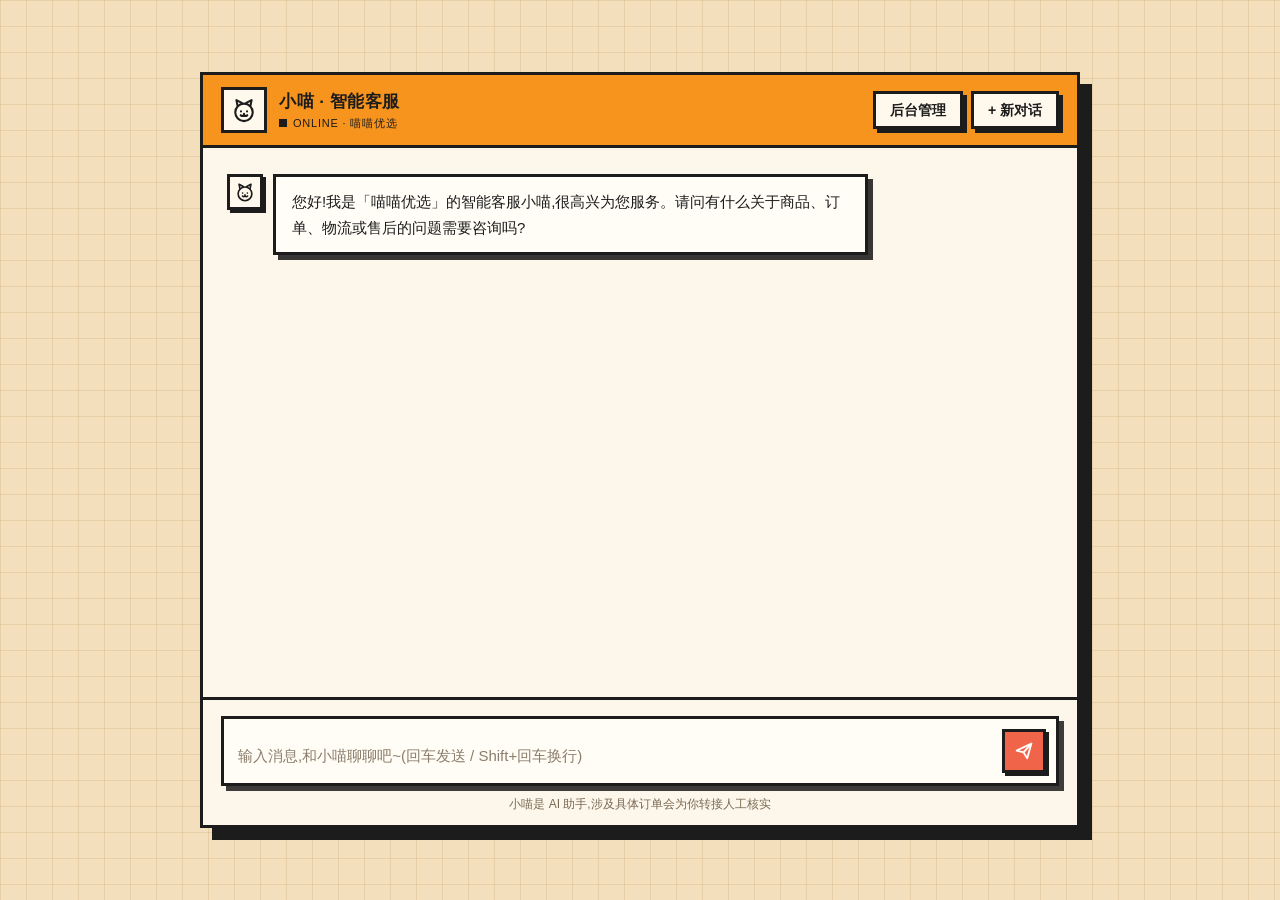
==== app/static/index.html @ b69f9417 "fix(ch04): align eval with online query rewrite and gate-based refusal, plus review cleanups" ====
<!doctype html>
<html lang="zh-CN">
<head>
<meta charset="utf-8">
<meta name="viewport" content="width=device-width, initial-scale=1">
<title>小喵 · 智能客服 | 喵喵优选</title>
<style>
  * { box-sizing: border-box; }
  html, body { height: 100%; }
  body {
    margin: 0;
    padding: 32px 16px;
    display: grid;
    place-items: center;
    background-color: #f4dfbd;
    background-image:
      linear-gradient(rgba(190, 150, 90, 0.22) 1px, transparent 1px),
      linear-gradient(90deg, rgba(190, 150, 90, 0.22) 1px, transparent 1px);
    background-size: 26px 26px;
    font-family: "Segoe UI", "PingFang SC", "Microsoft YaHei", sans-serif;
    color: #1c1c1c;
  }

  .app {
    width: min(880px, 94vw);
    height: min(820px, 84vh);
    display: flex;
    flex-direction: column;
    background: #fdf6ea;
    border: 3px solid #1c1c1c;
    box-shadow: 12px 12px 0 #1c1c1c;
  }

  .topbar {
    display: flex;
    align-items: center;
    justify-content: space-between;
    gap: 12px;
    padding: 12px 18px;
    background: #f7941d;
    border-bottom: 3px solid #1c1c1c;
  }
  .brand { display: flex; align-items: center; gap: 12px; min-width: 0; }
  .logo {
    width: 46px;
    height: 46px;
    flex: none;
    display: grid;
    place-items: center;
    background: #fff8ec;
    border: 3px solid #1c1c1c;
  }
  .logo svg { width: 28px; height: 28px; }
  .brand h1 { margin: 0; font-size: 17px; letter-spacing: 0.5px; }
  .status {
    margin-top: 3px;
    font-size: 11px;
    letter-spacing: 0.8px;
    display: flex;
    align-items: center;
    gap: 6px;
  }
  .status .dot { width: 8px; height: 8px; background: #1c1c1c; }

  .btn {
    font: 600 14px/1 "Segoe UI", "PingFang SC", "Microsoft YaHei", sans-serif;
    background: #fff8ec;
    color: #1c1c1c;
    border: 3px solid #1c1c1c;
    padding: 9px 14px;
    cursor: pointer;
    box-shadow: 4px 4px 0 #1c1c1c;
    transition: transform 0.06s, box-shadow 0.06s;
    white-space: nowrap;
  }
  .btn:active { transform: translate(3px, 3px); box-shadow: 1px 1px 0 #1c1c1c; }

  .messages {
    flex: 1;
    overflow-y: auto;
    padding: 26px 24px;
    display: flex;
    flex-direction: column;
    gap: 20px;
  }

  .row { display: flex; gap: 10px; align-items: flex-start; }
  .row.user { justify-content: flex-end; }

  .avatar {
    width: 36px;
    height: 36px;
    flex: none;
    display: grid;
    place-items: center;
    background: #fff8ec;
    border: 3px solid #1c1c1c;
    box-shadow: 3px 3px 0 #1c1c1c;
  }
  .avatar svg { width: 22px; height: 22px; }

  .bubble {
    max-width: 72%;
    padding: 12px 16px;
    border: 3px solid #1c1c1c;
    font-size: 15px;
    line-height: 1.7;
    white-space: pre-wrap;
    word-break: break-word;
    box-shadow: 5px 5px 0 rgba(28, 28, 28, 0.88);
  }
  .row.user .bubble { background: #f0654a; color: #fff; }
  .row.assistant .bubble { background: #fffdf6; }
  .row.assistant .bubble.notice { background: #ffd9cf; font-size: 14px; }

  .bubble .text { white-space: normal; }
  .bubble .text p { margin: 0 0 8px; }
  .bubble .text p:last-child { margin-bottom: 0; }
  .bubble .text :is(h1,h2,h3,h4,h5,h6) { margin: 10px 0 6px; line-height: 1.35; }
  .bubble .text h1 { font-size: 18px; } .bubble .text h2 { font-size: 17px; }
  .bubble .text h3 { font-size: 16px; } .bubble .text h4,h5,h6 { font-size: 15px; }
  .bubble .text ul, .bubble .text ol { margin: 0 0 8px; padding-left: 22px; }
  .bubble .text li { margin: 2px 0; }
  .bubble .text code {
    font-family: Consolas, "SFMono-Regular", Menlo, monospace;
    font-size: 13px;
    background: #f3ead9;
    border: 1px solid #d9c9ae;
    padding: 1px 5px;
  }
  .bubble .text pre {
    margin: 8px 0;
    padding: 10px 12px;
    background: #2b2622;
    color: #f7efe2;
    overflow-x: auto;
    border: 2px solid #1c1c1c;
  }
  .bubble .text pre code { background: transparent; border: 0; padding: 0; color: inherit; }
  .bubble .text blockquote {
    margin: 8px 0;
    padding: 4px 12px;
    border-left: 4px solid #f7941d;
    background: #fbf1df;
    color: #5d5142;
  }
  .bubble .text hr { border: 0; border-top: 2px dashed #c9b797; margin: 10px 0; }
  .bubble .text table { border-collapse: collapse; margin: 8px 0; font-size: 14px; }
  .bubble .text th, .bubble .text td { border: 2px solid #1c1c1c; padding: 4px 10px; text-align: left; }
  .bubble .text th { background: #f7941d; }
  .bubble .text a { color: #b34700; }

  .tools { display: flex; flex-wrap: wrap; gap: 6px; margin-bottom: 8px; }
  .tools:empty { display: none; }
  .badge {
    font-size: 12px;
    line-height: 1.4;
    color: #6b5d4a;
    background: #f3ead9;
    border: 1px dashed #a89277;
    border-radius: 999px;
    padding: 2px 10px;
  }

  .typing { display: inline-flex; gap: 5px; padding: 4px 0; }
  .typing i {
    width: 8px; height: 8px;
    background: #b9a684;
    border: 2px solid #1c1c1c;
    animation: bounce 1s infinite;
  }
  .typing i:nth-child(2) { animation-delay: 0.15s; }
  .typing i:nth-child(3) { animation-delay: 0.3s; }
  @keyframes bounce {
    0%, 60%, 100% { transform: translateY(0); }
    30% { transform: translateY(-5px); }
  }

  .text.streaming::after {
    content: "▌";
    margin-left: 2px;
    animation: blink 0.9s steps(1) infinite;
  }
  @keyframes blink { 50% { opacity: 0; } }

  .composer {
    border-top: 3px solid #1c1c1c;
    padding: 16px 18px 12px;
    background: #fdf6ea;
  }
  .inputRow {
    display: flex;
    align-items: flex-end;
    gap: 12px;
    border: 3px solid #1c1c1c;
    background: #fffdf6;
    padding: 10px 10px 10px 14px;
    box-shadow: 5px 5px 0 rgba(28, 28, 28, 0.85);
  }
  textarea {
    flex: 1;
    border: 0;
    outline: 0;
    background: transparent;
    resize: none;
    font: inherit;
    font-size: 15px;
    line-height: 1.5;
    max-height: 120px;
    padding: 6px 0;
    color: #1c1c1c;
  }
  textarea::placeholder { color: #8b7d6b; }
  textarea:disabled { color: #8b7d6b; }

  .send {
    width: 44px;
    height: 44px;
    flex: none;
    display: grid;
    place-items: center;
    background: #f0654a;
    border: 3px solid #1c1c1c;
    box-shadow: 3px 3px 0 #1c1c1c;
    cursor: pointer;
    transition: transform 0.06s, box-shadow 0.06s;
  }
  .send svg { width: 22px; height: 22px; }
  .send:active { transform: translate(2px, 2px); box-shadow: 1px 1px 0 #1c1c1c; }
  .send:disabled { opacity: 0.55; cursor: not-allowed; }

  .note {
    margin: 10px 0 0;
    text-align: center;
    font-size: 12px;
    color: #7a6a55;
  }

  .cite { color: #b34700; font-weight: 700; cursor: pointer; padding: 0 1px; }
  .cite:hover { background: #ffe9c2; }
  .cite-pop {
    position: fixed; z-index: 50; width: min(360px, 82vw);
    background: #fffdf6; border: 2px solid #1c1c1c;
    box-shadow: 5px 5px 0 rgba(28, 28, 28, 0.22);
    padding: 10px 12px; font-size: 13px; line-height: 1.55;
  }
  .cite-pop .path { font-weight: 700; color: #b34700; margin-bottom: 6px; }
  .cite-pop .q { font-weight: 600; margin-bottom: 4px; }
  .cite-pop .a { white-space: pre-wrap; max-height: 220px; overflow: auto; }
  .feedback {
    display: flex; align-items: center; gap: 6px;
    margin-top: 10px; font-size: 12px; color: #7a6a55;
  }
  .fb-btn {
    border: 2px solid #1c1c1c; background: #fffdf6;
    box-shadow: 2px 2px 0 #1c1c1c; padding: 2px 8px;
    font-size: 14px; line-height: 1.2; cursor: pointer;
  }
  .fb-btn:active { transform: translate(1px, 1px); box-shadow: 1px 1px 0 #1c1c1c; }
  .fb-btn.active { background: #ffe9c2; }
  .fb-btn.dim { opacity: 0.35; }
  .fb-btn:disabled { cursor: default; box-shadow: none; }
  .fb-done { display: none; color: #2f7d32; font-weight: 600; }
  .feedback.done .fb-done { display: inline; }

  @media (max-width: 560px) {
    body { padding: 0; place-items: stretch; }
    .app { width: 100%; height: 100vh; border: 0; box-shadow: none; }
    .bubble { max-width: 85%; }
  }
</style>
</head>
<body>
<main class="app">
  <header class="topbar">
    <div class="brand">
      <div class="logo" aria-hidden="true">
        <svg viewBox="0 0 24 24" fill="none" stroke="#1c1c1c" stroke-width="1.8" stroke-linecap="round" stroke-linejoin="round">
          <path d="M6.5 8.5 5.5 3.5l4.6 2.4"/>
          <path d="M17.5 8.5 18.5 3.5l-4.6 2.4"/>
          <circle cx="12" cy="14" r="7.5"/>
          <circle cx="9.4" cy="13.2" r="0.9" fill="#1c1c1c" stroke="none"/>
          <circle cx="14.6" cy="13.2" r="0.9" fill="#1c1c1c" stroke="none"/>
          <path d="M12 15.2v1.2M12 16.4c.8.8 2 .8 2.8 0M12 16.4c-.8.8-2 .8-2.8 0"/>
        </svg>
      </div>
      <div>
        <h1>小喵 · 智能客服</h1>
        <div class="status"><span class="dot"></span>ONLINE · 喵喵优选</div>
      </div>
    </div>
    <div style="display:flex;gap:8px;align-items:center">
      <a class="btn" href="/admin" style="text-decoration:none;color:inherit">后台管理</a>
      <button id="newChat" class="btn" type="button">+ 新对话</button>
    </div>
  </header>

  <section id="messages" class="messages" aria-live="polite"></section>

  <footer class="composer">
    <form id="chatForm" class="inputRow">
      <textarea id="input" rows="1" placeholder="输入消息,和小喵聊聊吧~(回车发送 / Shift+回车换行)"></textarea>
      <button id="send" class="send" type="submit" aria-label="发送">
        <svg viewBox="0 0 24 24" fill="none" stroke="#fff" stroke-width="2" stroke-linecap="round" stroke-linejoin="round">
          <path d="M4 11.5 20 4l-4.5 16-4-6.5L4 11.5z"/>
          <path d="M11.5 13.5 20 4"/>
        </svg>
      </button>
    </form>
    <p class="note">小喵是 AI 助手,涉及具体订单会为你转接人工核实</p>
  </footer>
</main>

<script>
  const CAT_SVG = '<svg viewBox="0 0 24 24" fill="none" stroke="#1c1c1c" stroke-width="1.8" stroke-linecap="round" stroke-linejoin="round">' +
    '<path d="M6.5 8.5 5.5 3.5l4.6 2.4"/><path d="M17.5 8.5 18.5 3.5l-4.6 2.4"/>' +
    '<circle cx="12" cy="14" r="7.5"/>' +
    '<circle cx="9.4" cy="13.2" r="0.9" fill="#1c1c1c" stroke="none"/>' +
    '<circle cx="14.6" cy="13.2" r="0.9" fill="#1c1c1c" stroke="none"/>' +
    '<path d="M12 15.2v1.2M12 16.4c.8.8 2 .8 2.8 0M12 16.4c-.8.8-2 .8-2.8 0"/></svg>';

  const WELCOME = '您好!我是「喵喵优选」的智能客服小喵,很高兴为您服务。请问有什么关于商品、订单、物流或售后的问题需要咨询吗?';

  const messagesEl = document.getElementById('messages');
  const formEl = document.getElementById('chatForm');
  const inputEl = document.getElementById('input');
  const sendEl = document.getElementById('send');
  const newChatEl = document.getElementById('newChat');

  const USER_KEY = 'mewhelp_user_id';
  const CONV_KEY = 'mewhelp_conversation_id';

  function makeId() {
    if (window.crypto && crypto.randomUUID) return crypto.randomUUID();
    return String(Date.now()) + '-' + Math.random().toString(16).slice(2);
  }

  const userId = (() => {
    let id = null;
    try { id = localStorage.getItem(USER_KEY); } catch (e) { /* 隐私模式 */ }
    if (!id) {
      id = makeId();
      try { localStorage.setItem(USER_KEY, id); } catch (e) { /* 隐私模式 */ }
    }
    return id;
  })();

  let conversationId = (() => {
    try {
      const v = localStorage.getItem(CONV_KEY);
      if (v && /^\d+$/.test(v)) return v;
      if (v) localStorage.removeItem(CONV_KEY);   // 垃圾值直接清掉
      return null;
    } catch (e) { return null; }
  })();

  let busy = false;

  function saveConversationId(id) {
    conversationId = id == null ? null : String(id);
    try {
      if (conversationId) localStorage.setItem(CONV_KEY, conversationId);
      else localStorage.removeItem(CONV_KEY);
    } catch (e) { /* 隐私模式 */ }
  }

  function scrollToBottom() {
    messagesEl.scrollTop = messagesEl.scrollHeight;
  }

  function addUser(text) {
    const row = document.createElement('div');
    row.className = 'row user';
    const bubble = document.createElement('div');
    bubble.className = 'bubble';
    bubble.textContent = text;
    row.append(bubble);
    messagesEl.append(row);
    scrollToBottom();
    return row;
  }

  function createAssistantRow() {
    const row = document.createElement('div');
    row.className = 'row assistant';
    const avatar = document.createElement('div');
    avatar.className = 'avatar';
    avatar.innerHTML = CAT_SVG;
    const bubble = document.createElement('div');
    bubble.className = 'bubble';
    const toolsEl = document.createElement('div');
    toolsEl.className = 'tools';
    const textEl = document.createElement('div');
    textEl.className = 'text';
    bubble.append(toolsEl, textEl);
    textEl.addEventListener('click', e => {
      const el = e.target.closest('.cite');
      if (!el) return;
      const items = bubble._citations || [];
      const item = items.find(c => String(c.n) === el.dataset.n);
      if (item) showCitePop(el, item);
    });
    row.append(avatar, bubble);
    messagesEl.append(row);
    scrollToBottom();
    return { bubble, toolsEl, textEl };
  }

  function addAssistant(text = '') {
    const { bubble, textEl } = createAssistantRow();
    textEl.textContent = text;
    return bubble;
  }

  function addNotice(text) {
    const bubble = addAssistant(text);
    bubble.classList.add('notice');
  }

  function setBusy(value) {
    busy = value;
    inputEl.disabled = value;
    sendEl.disabled = value;
  }

  function parseFrame(frame) {
    let event = 'message';
    const dataLines = [];
    for (const line of frame.split('\n')) {
      if (line.startsWith('event:')) event = line.slice(6).trim();
      else if (line.startsWith('data:')) dataLines.push(line.slice(5).replace(/^ /, ''));
    }
    const data = dataLines.join('\n');
    if (data === '[DONE]') return { done: true };
    let payload = null;
    if (data) {
      try { payload = JSON.parse(data); } catch (e) { payload = null; }
    }
    return { event, payload };
  }

  // ---- 极简 markdown:先整体 HTML 转义再渲染,防注入 ----
  function escapeHtml(s) {
    return s.replace(/&/g, '&amp;').replace(/</g, '&lt;').replace(/>/g, '&gt;').replace(/"/g, '&quot;');
  }

  function inline(s) {
    s = s.replace(/`([^`]+)`/g, '<code>$1</code>');
    s = s.replace(/\*\*([^*]+)\*\*/g, '<strong>$1</strong>');
    s = s.replace(/(^|[^*])\*([^*\n]+)\*/g, '$1<em>$2</em>');
    const links = [];
    s = s.replace(/\[([^\]]+)\]\((https?:\/\/[^)\s]+)\)/g, (m, text, url) => {
      links.push('<a href="' + url + '" target="_blank" rel="noopener noreferrer">' + text + '</a>');
      return '\u0001' + (links.length - 1) + '\u0001';
    });
    s = s.replace(/(^|[\s(])(https?:\/\/[^\s<)]+)/g, (m, pre, url) => {
      links.push('<a href="' + url + '" target="_blank" rel="noopener noreferrer">' + url + '</a>');
      return pre + '\u0001' + (links.length - 1) + '\u0001';
    });
    return s.replace(/\u0001(\d+)\u0001/g, (m, i) => links[+i]);
  }

  function renderMarkdown(src) {
    const codes = [];
    src = src.replace(/```[^\n]*\n([\s\S]*?)```/g, (m, code) => {
      codes.push(code.replace(/\n$/, ''));
      return '\u0000' + (codes.length - 1) + '\u0000';
    });
    const lines = escapeHtml(src).split('\n');
    const html = [];
    let para = [];
    let list = null;
    const flushPara = () => {
      if (para.length) { html.push('<p>' + inline(para.join('<br>')) + '</p>'); para = []; }
    };
    const flushList = () => {
      if (list) { html.push('</' + list + '>'); list = null; }
    };
    const closeBlocks = () => { flushPara(); flushList(); };
    let i = 0;
    while (i < lines.length) {
      const t = lines[i].trim();
      if (!t) { closeBlocks(); i++; continue; }
      const codeRef = t.match(/^\u0000(\d+)\u0000$/);
      if (codeRef) {
        closeBlocks();
        html.push('<pre><code>' + escapeHtml(codes[+codeRef[1]]) + '</code></pre>');
        i++; continue;
      }
      let m;
      if ((m = t.match(/^(#{1,6})\s+(.*)$/))) {
        closeBlocks();
        const level = m[1].length;
        html.push('<h' + level + '>' + inline(m[2]) + '</h' + level + '>');
        i++; continue;
      }
      if (/^(-{3,}|\*{3,}|_{3,})$/.test(t.replace(/\s+/g, ''))) {
        closeBlocks(); html.push('<hr>'); i++; continue;
      }
      if ((m = t.match(/^&gt;\s?(.*)$/))) {
        closeBlocks(); html.push('<blockquote>' + inline(m[1]) + '</blockquote>'); i++; continue;
      }
      if (t.startsWith('|') && i + 1 < lines.length && /^\|?[\s:|-]+\|?$/.test(lines[i + 1].trim())) {
        closeBlocks();
        const header = t;
        i += 2;
        const rows = [];
        while (i < lines.length && lines[i].trim().startsWith('|')) { rows.push(lines[i].trim()); i++; }
        const cells = (r) => r.replace(/^\||\|$/g, '').split('|').map((c) => c.trim());
        html.push('<table><thead><tr>' +
          cells(header).map((c) => '<th>' + inline(c) + '</th>').join('') +
          '</tr></thead><tbody>' +
          rows.map((r) => '<tr>' + cells(r).map((c) => '<td>' + inline(c) + '</td>').join('') + '</tr>').join('') +
          '</tbody></table>');
        continue;
      }
      if ((m = t.match(/^[-*]\s+(.*)$/))) {
        flushPara();
        if (list !== 'ul') { flushList(); html.push('<ul>'); list = 'ul'; }
        html.push('<li>' + inline(m[1]) + '</li>');
        i++; continue;
      }
      if ((m = t.match(/^\d+\.\s+(.*)$/))) {
        flushPara();
        if (list !== 'ol') { flushList(); html.push('<ol>'); list = 'ol'; }
        html.push('<li>' + inline(m[1]) + '</li>');
        i++; continue;
      }
      para.push(t);
      i++;
    }
    closeBlocks();
    return html.join('');
  }

  // ---- 引用角标与来源浮层 ----
  function renderWithCitations(src, items) {
    const html = renderMarkdown(src);
    if (!items || !items.length) return html;
    const byN = new Map(items.map(c => [String(c.n), c]));
    return html.replace(/[\[【](\d{1,2})[\]】]/g, (m, n) =>
      byN.has(n) ? '<sup class="cite" data-n="' + n + '">[' + n + ']</sup>' : m);
  }

  let citePop = null;
  function hideCitePop() {
    if (citePop) { citePop.remove(); citePop = null; }
  }

  function showCitePop(anchor, item) {
    hideCitePop();
    const pop = document.createElement('div');
    pop.className = 'cite-pop';
    const path = document.createElement('div');
    path.className = 'path';
    path.textContent = item.section_path || '来源';
    const q = document.createElement('div');
    q.className = 'q';
    q.textContent = '问法:' + (item.question || '');
    const a = document.createElement('div');
    a.className = 'a';
    a.textContent = item.answer || '';
    pop.append(path, q, a);
    document.body.append(pop);
    const rect = anchor.getBoundingClientRect();
    const width = pop.offsetWidth;
    let left = Math.min(rect.left, window.innerWidth - width - 12);
    left = Math.max(12, left);
    let top = rect.bottom + 8;
    if (top + pop.offsetHeight > window.innerHeight - 12) {
      top = Math.max(12, rect.top - pop.offsetHeight - 8);
    }
    pop.style.left = left + 'px';
    pop.style.top = top + 'px';
    citePop = pop;
  }

  document.addEventListener('click', e => {
    if (!citePop) return;
    if (citePop.contains(e.target) || e.target.closest('.cite')) return;
    hideCitePop();
  });
  document.addEventListener('keydown', e => { if (e.key === 'Escape') hideCitePop(); });

  // ---- 每段回答的满意度反馈(纯前端,一次性锁定) ----
  function addFeedback(bubble) {
    if (bubble.querySelector('.feedback')) return;
    const bar = document.createElement('div');
    bar.className = 'feedback';
    const tip = document.createElement('span');
    tip.textContent = '这段回答对你有帮助吗?';
    const up = document.createElement('button');
    up.type = 'button';
    up.className = 'fb-btn';
    up.textContent = '👍';
    up.title = '有帮助';
    const down = document.createElement('button');
    down.type = 'button';
    down.className = 'fb-btn';
    down.textContent = '👎';
    down.title = '没帮助';
    const done = document.createElement('span');
    done.className = 'fb-done';
    done.textContent = '已反馈,谢谢!';
    const choose = (picked, other) => {
      picked.classList.add('active');
      other.classList.add('dim');
      up.disabled = down.disabled = true;
      bar.classList.add('done');
    };
    up.addEventListener('click', () => choose(up, down));
    down.addEventListener('click', () => choose(down, up));
    bar.append(tip, up, down, done);
    bubble.append(bar);
  }

  async function sendMessage(text) {
    text = text.trim();
    if (!text || busy) return;
    setBusy(true);
    let retried = false;
    try {
      for (;;) {
        const userRow = addUser(text);
        const { bubble, toolsEl, textEl } = createAssistantRow();
        textEl.classList.add('streaming');
        // 等首字期间保持三个流动的点(工具执行时也不清空,免得看着像卡住)
        textEl.innerHTML = '<span class="typing"><i></i><i></i><i></i></span>';
        let rawText = '';
        let started = false;
        let upstreamError = null;
        let citations = [];

        try {
          const res = await fetch('/api/chat', {
            method: 'POST',
            headers: { 'Content-Type': 'application/json' },
            body: JSON.stringify({ user_id: userId, message: text, conversation_id: conversationId }),
          });
          if (!res.ok || !res.body) throw new Error('HTTP ' + res.status);

          const reader = res.body.getReader();
          const decoder = new TextDecoder();
          let buffer = '';
          while (true) {
            const { value, done } = await reader.read();
            if (done) break;
            buffer += decoder.decode(value, { stream: true });
            let idx;
            while ((idx = buffer.indexOf('\n\n')) !== -1) {
              const frame = buffer.slice(0, idx);
              buffer = buffer.slice(idx + 2);
              const parsed = parseFrame(frame);
              if (parsed.done) continue;
              if (parsed.event === 'error') {
                upstreamError = (parsed.payload && parsed.payload.message) || '上游模型暂时不可用';
                continue;
              }
              const payload = parsed.payload;
              if (!payload) continue;
              if (payload.event === 'tool' && payload.name) {
                const badge = document.createElement('span');
                badge.className = 'badge';
                badge.textContent = '🔧 调用了 ' + payload.name;
                toolsEl.append(badge);
                continue;
              }
              if (payload.event === 'done' && payload.conversation_id != null) {
                saveConversationId(payload.conversation_id);
                continue;
              }
              if (payload.event === 'citations') {
                citations = Array.isArray(payload.items) ? payload.items : [];
                bubble._citations = citations;
                if (rawText) textEl.innerHTML = renderWithCitations(rawText, citations);
                continue;
              }
              if (typeof payload.delta === 'string') {
                if (!started) { started = true; textEl.innerHTML = ''; }
                rawText += payload.delta;
                textEl.innerHTML = renderWithCitations(rawText, citations);
                scrollToBottom();
              }
            }
          }
          if (upstreamError) throw new Error(upstreamError);
          if (!rawText) textEl.textContent = '(小喵这次没有回复内容,请再试一次)';
          else addFeedback(bubble);
          textEl.classList.remove('streaming');
          return;
        } catch (err) {
          textEl.classList.remove('streaming');
          const msg = err && err.message ? err.message : '未知错误';
          if (bubble.parentElement) bubble.parentElement.remove();
          // 只对「会话不存在」自愈;422 可能是别的校验失败(如空消息),重试无益
          const staleConversation = conversationId && msg === '会话不存在';
          if (!retried && staleConversation) {
            retried = true;
            saveConversationId(null);
            if (userRow.parentElement) userRow.remove();
            continue;
          }
          addNotice('小喵暂时联系不上:' + msg + '。请稍后重试。');
          return;
        }
      }
    } finally {
      setBusy(false);
      inputEl.focus();
    }
  }

  function autoGrow() {
    inputEl.style.height = 'auto';
    inputEl.style.height = Math.min(inputEl.scrollHeight, 120) + 'px';
  }

  formEl.addEventListener('submit', (e) => {
    e.preventDefault();
    const text = inputEl.value;
    inputEl.value = '';
    autoGrow();
    sendMessage(text);
  });

  inputEl.addEventListener('keydown', (e) => {
    if (e.key === 'Enter' && !e.shiftKey && !e.isComposing) {
      e.preventDefault();
      formEl.requestSubmit();
    }
  });

  inputEl.addEventListener('input', autoGrow);

  newChatEl.addEventListener('click', () => {
    if (busy) return;
    saveConversationId(null);
    messagesEl.innerHTML = '';
    addAssistant(WELCOME);
    inputEl.focus();
  });

  addAssistant(WELCOME);
  inputEl.focus();
</script>
</body>
</html>
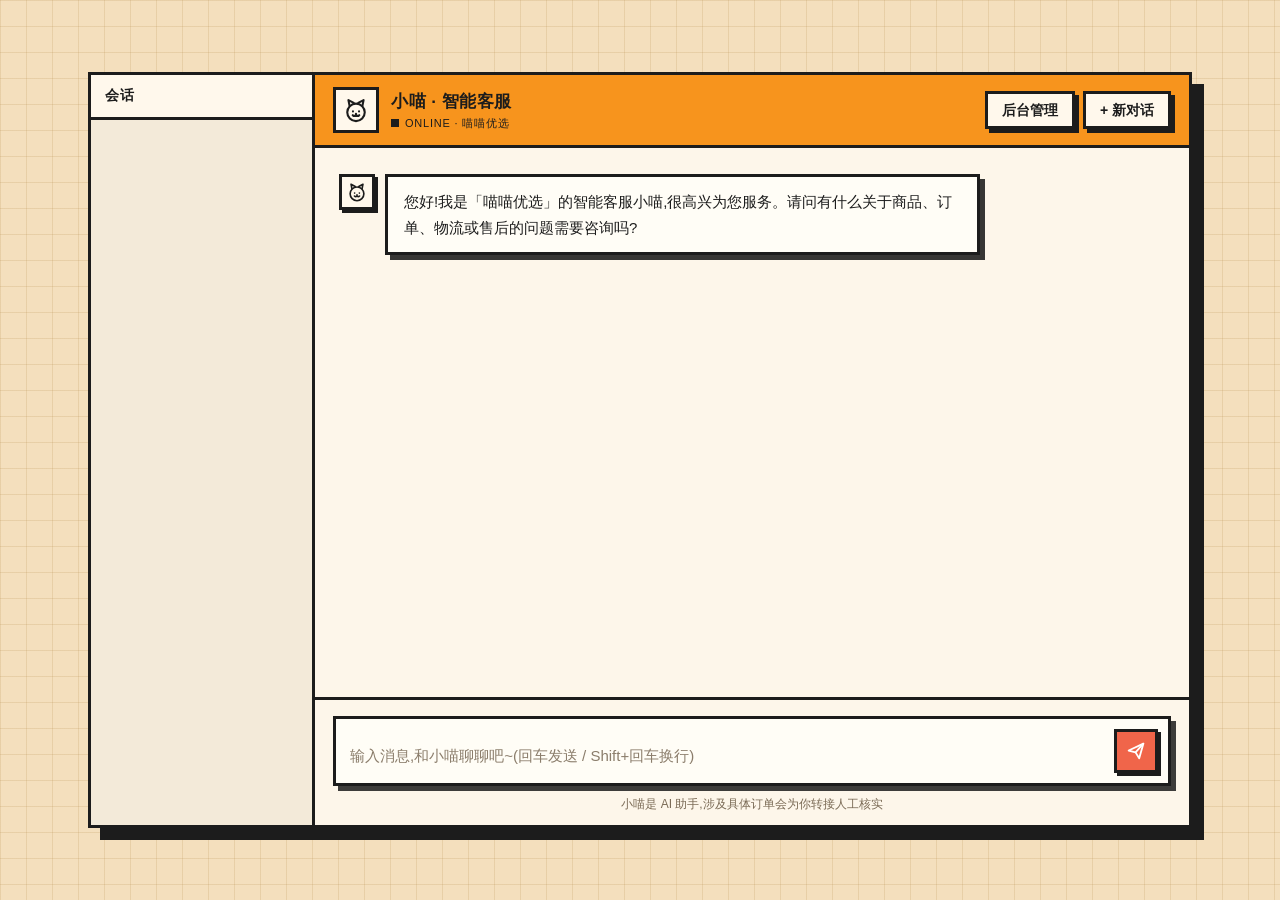
==== commit c59aeba8: "feat(ch07): three-layer context with async segmented summaries Add token-budgeted layer1/layer2 wind" ====
--- a/app/static/index.html
+++ b/app/static/index.html
@@ -22,13 +22,71 @@
   }
 
   .app {
-    width: min(880px, 94vw);
+    width: min(1104px, 96vw);
     height: min(820px, 84vh);
     display: flex;
-    flex-direction: column;
+    flex-direction: row;
     background: #fdf6ea;
     border: 3px solid #1c1c1c;
     box-shadow: 12px 12px 0 #1c1c1c;
+  }
+
+  .chat { flex: 1; min-width: 0; display: flex; flex-direction: column; }
+
+  .sidebar {
+    width: 224px;
+    flex: none;
+    display: flex;
+    flex-direction: column;
+    min-height: 0;
+    border-right: 3px solid #1c1c1c;
+    background: #f3ead9;
+  }
+  .sidebar-head {
+    padding: 12px 14px;
+    font-weight: 700;
+    font-size: 14px;
+    letter-spacing: 1px;
+    border-bottom: 3px solid #1c1c1c;
+    background: #fff8ec;
+  }
+  .conv-list { flex: 1; overflow-y: auto; }
+  .conv-item {
+    display: block;
+    width: 100%;
+    text-align: left;
+    border: 0;
+    border-bottom: 2px solid rgba(28, 28, 28, 0.18);
+    background: transparent;
+    padding: 10px 12px;
+    cursor: pointer;
+    font: inherit;
+    color: inherit;
+  }
+  .conv-item:hover { background: #ffe9c2; }
+  .conv-item.active { background: #ffd9a8; }
+  .conv-preview {
+    font-size: 13px;
+    font-weight: 600;
+    white-space: nowrap;
+    overflow: hidden;
+    text-overflow: ellipsis;
+  }
+  .conv-meta {
+    margin-top: 4px;
+    font-size: 11px;
+    color: #6b5d4a;
+    display: flex;
+    align-items: center;
+    gap: 6px;
+  }
+  .conv-badge {
+    background: #f7941d;
+    color: #1c1c1c;
+    border: 1px solid #1c1c1c;
+    padding: 0 5px;
+    font-size: 10px;
+    line-height: 1.5;
   }
 
   .topbar {
@@ -263,6 +321,73 @@
   .fb-done { display: none; color: #2f7d32; font-weight: 600; }
   .feedback.done .fb-done { display: inline; }
 
+  .action-bar { display: flex; flex-wrap: wrap; gap: 8px; margin-top: 10px; }
+  .action-btn {
+    font: 600 13px/1 "Segoe UI", "PingFang SC", "Microsoft YaHei", sans-serif;
+    background: #fff8ec;
+    border: 2px solid #1c1c1c;
+    box-shadow: 3px 3px 0 #1c1c1c;
+    padding: 8px 14px;
+    cursor: pointer;
+    transition: transform 0.06s, box-shadow 0.06s;
+  }
+  .action-btn:active { transform: translate(2px, 2px); box-shadow: 1px 1px 0 #1c1c1c; }
+  .action-btn:disabled { opacity: 0.45; cursor: default; box-shadow: none; transform: none; }
+
+  .order-cards { display: grid; gap: 8px; margin-top: 10px; }
+  .order-card {
+    text-align: left;
+    background: #fff8ec;
+    border: 2px solid #1c1c1c;
+    box-shadow: 3px 3px 0 #1c1c1c;
+    padding: 10px 12px;
+    cursor: pointer;
+    font: inherit;
+    color: inherit;
+    transition: transform 0.06s, box-shadow 0.06s, background 0.06s;
+  }
+  .order-card:hover { background: #ffe9c2; }
+  .order-card:active { transform: translate(2px, 2px); box-shadow: 1px 1px 0 #1c1c1c; }
+  .order-card:disabled { opacity: 0.45; cursor: default; box-shadow: none; transform: none; }
+  .order-card .order-head { display: flex; justify-content: space-between; font-weight: 700; }
+  .order-card .oid { color: #b34700; }
+  .order-card .product { margin-top: 4px; font-size: 14px; }
+  .order-card .status-line { margin-top: 2px; font-size: 12px; color: #6b5d4a; }
+
+  .modal-mask {
+    position: fixed; inset: 0; z-index: 60;
+    background: rgba(28, 28, 28, 0.45);
+    display: grid; place-items: center;
+  }
+  .ticket-form {
+    width: min(460px, 90vw);
+    background: #fdf6ea;
+    border: 3px solid #1c1c1c;
+    box-shadow: 8px 8px 0 #1c1c1c;
+    padding: 18px 20px 16px;
+    font-size: 14px;
+  }
+  .ticket-form h2 { margin: 0 0 14px; font-size: 17px; }
+  .ticket-form label { display: block; margin: 0 0 6px; font-weight: 600; }
+  .ticket-form select, .ticket-form textarea, .ticket-form input {
+    width: 100%;
+    border: 2px solid #1c1c1c;
+    background: #fffdf6;
+    font: inherit;
+    padding: 8px 10px;
+    margin-bottom: 14px;
+  }
+  .ticket-form input[readonly] { background: #f3ead9; color: #6b5d4a; }
+  .ticket-form textarea { min-height: 96px; resize: vertical; }
+  .ticket-form .err { color: #b3261e; font-size: 12px; min-height: 18px; margin: -6px 0 8px; }
+  .ticket-form .row-btns { display: flex; justify-content: flex-end; gap: 10px; }
+  .ticket-form .btn { box-shadow: 3px 3px 0 #1c1c1c; padding: 8px 14px; }
+
+  @media (max-width: 780px) {
+    .sidebar { display: none; }
+    .app { flex-direction: column; }
+  }
+
   @media (max-width: 560px) {
     body { padding: 0; place-items: stretch; }
     .app { width: 100%; height: 100vh; border: 0; box-shadow: none; }
@@ -272,6 +397,11 @@
 </head>
 <body>
 <main class="app">
+  <aside id="sidebar" class="sidebar">
+    <div class="sidebar-head">会话</div>
+    <div id="convList" class="conv-list"></div>
+  </aside>
+  <div class="chat">
   <header class="topbar">
     <div class="brand">
       <div class="logo" aria-hidden="true">
@@ -309,6 +439,7 @@
     </form>
     <p class="note">小喵是 AI 助手,涉及具体订单会为你转接人工核实</p>
   </footer>
+  </div>
 </main>
 
 <script>
@@ -326,6 +457,7 @@
   const inputEl = document.getElementById('input');
   const sendEl = document.getElementById('send');
   const newChatEl = document.getElementById('newChat');
+  const convListEl = document.getElementById('convList');
 
   const USER_KEY = 'mewhelp_user_id';
   const CONV_KEY = 'mewhelp_conversation_id';
@@ -355,6 +487,7 @@
   })();
 
   let busy = false;
+  let convItems = [];
 
   function saveConversationId(id) {
     conversationId = id == null ? null : String(id);
@@ -362,6 +495,83 @@
       if (conversationId) localStorage.setItem(CONV_KEY, conversationId);
       else localStorage.removeItem(CONV_KEY);
     } catch (e) { /* 隐私模式 */ }
+  }
+
+  function convDate(iso) {
+    if (!iso) return '';
+    return String(iso).slice(0, 10);
+  }
+
+  function renderConversations() {
+    convListEl.innerHTML = '';
+    for (const item of convItems) {
+      const btn = document.createElement('button');
+      btn.type = 'button';
+      btn.className = 'conv-item' + (String(item.id) === String(conversationId) ? ' active' : '');
+      const preview = document.createElement('div');
+      preview.className = 'conv-preview';
+      preview.textContent = item.preview || '(空会话)';
+      const meta = document.createElement('div');
+      meta.className = 'conv-meta';
+      const time = document.createElement('span');
+      time.textContent = convDate(item.created_at);
+      meta.append(time);
+      if (item.has_summary) {
+        const badge = document.createElement('span');
+        badge.className = 'conv-badge';
+        badge.textContent = '已摘要';
+        meta.append(badge);
+      }
+      btn.append(preview, meta);
+      btn.addEventListener('click', () => switchConversation(item.id));
+      convListEl.append(btn);
+    }
+  }
+
+  async function loadConversations() {
+    try {
+      const res = await fetch('/api/conversations?user_id=' + encodeURIComponent(userId));
+      if (!res.ok) return;
+      const data = await res.json();
+      convItems = Array.isArray(data.items) ? data.items : [];
+      renderConversations();
+    } catch (e) {
+      console.warn('会话侧栏加载失败', e);   // 静默降级,不影响聊天
+    }
+  }
+
+  function renderHistoryMessage(m) {
+    if (m.role === 'user') {
+      addUser(m.content || '');
+      return;
+    }
+    const bubble = addAssistant('');
+    const textEl = bubble.querySelector('.text');
+    if (textEl) textEl.innerHTML = renderMarkdown(m.content || '');
+  }
+
+  async function switchConversation(id) {
+    if (busy) return false;
+    setBusy(true);
+    try {
+      const res = await fetch('/api/conversations/' + encodeURIComponent(id) + '/messages');
+      if (!res.ok) throw new Error('HTTP ' + res.status);
+      const data = await res.json();
+      saveConversationId(id);
+      messagesEl.innerHTML = '';
+      const items = Array.isArray(data.items) ? data.items : [];
+      for (const m of items) renderHistoryMessage(m);
+      if (!items.length) addAssistant(WELCOME);
+      renderConversations();
+      scrollToBottom();
+      return true;
+    } catch (e) {
+      console.warn('会话历史加载失败', e);   // 静默降级,保留当前聊天
+      return false;
+    } finally {
+      setBusy(false);
+      inputEl.focus();
+    }
   }
 
   function scrollToBottom() {
@@ -614,6 +824,391 @@
     bubble.append(bar);
   }
 
+  function openTicketModal(triggerBtn) {
+    const mask = document.createElement('div');
+    mask.className = 'modal-mask';
+    const form = document.createElement('form');
+    form.className = 'ticket-form';
+    form.noValidate = true;   // 统一走下面的中文校验提示,不用浏览器原生气泡
+
+    const title = document.createElement('h2');
+    title.textContent = '创建工单';
+
+    const typeLabel = document.createElement('label');
+    typeLabel.textContent = '反馈类别';
+    typeLabel.htmlFor = 'ticketType';
+    const select = document.createElement('select');
+    select.id = 'ticketType';
+    select.required = true;
+    const placeholder = document.createElement('option');
+    placeholder.value = '';
+    placeholder.textContent = '请选择类别';
+    placeholder.disabled = true;
+    placeholder.selected = true;
+    select.append(placeholder);
+    for (const t of ['售后', '投诉', '咨询']) {
+      const opt = document.createElement('option');
+      opt.value = t;
+      opt.textContent = t;
+      select.append(opt);
+    }
+
+    const descLabel = document.createElement('label');
+    descLabel.textContent = '反馈描述';
+    descLabel.htmlFor = 'ticketDesc';
+    const desc = document.createElement('textarea');
+    desc.id = 'ticketDesc';
+    desc.required = true;
+    desc.placeholder = '请描述您遇到的问题';
+
+    const err = document.createElement('div');
+    err.className = 'err';
+
+    const btns = document.createElement('div');
+    btns.className = 'row-btns';
+    const cancel = document.createElement('button');
+    cancel.type = 'button';
+    cancel.className = 'btn';
+    cancel.textContent = '取消';
+    const submit = document.createElement('button');
+    submit.type = 'submit';
+    submit.className = 'btn';
+    submit.textContent = '提交工单';
+    btns.append(cancel, submit);
+
+    form.append(title, typeLabel, select, descLabel, desc, err, btns);
+    mask.append(form);
+    document.body.append(mask);
+    select.focus();
+
+    const close = () => {
+      mask.remove();
+      document.removeEventListener('keydown', onKey);
+    };
+    const onKey = (e) => { if (e.key === 'Escape') close(); };
+    document.addEventListener('keydown', onKey);
+    cancel.addEventListener('click', close);
+    mask.addEventListener('click', (e) => { if (e.target === mask) close(); });
+
+    form.addEventListener('submit', async (e) => {
+      e.preventDefault();
+      err.textContent = '';
+      if (!select.value || !desc.value.trim()) {
+        err.textContent = '请选择反馈类别并填写反馈描述';
+        return;
+      }
+      submit.disabled = true;
+      try {
+        const resp = await fetch('/api/actions/create-ticket', {
+          method: 'POST',
+          headers: { 'Content-Type': 'application/json' },
+          body: JSON.stringify({
+            conversation_id: conversationId ? Number(conversationId) : null,
+            ticket_type: select.value,
+            description: desc.value.trim(),
+          }),
+        });
+        const data = await resp.json().catch(() => ({}));
+        if (!resp.ok) throw new Error(data.detail || ('HTTP ' + resp.status));
+        close();
+        addAssistant('工单已创建:' + (data.ticket_no || ''));
+        triggerBtn.disabled = true;
+      } catch (ex) {
+        err.textContent = '工单创建失败,请稍后重试';
+        submit.disabled = false;
+      }
+    });
+  }
+
+  function renderActions(bubble, items) {
+    if (!items || !items.length) return;
+    const bar = document.createElement('div');
+    bar.className = 'action-bar';
+    for (const a of items) {
+      if (a.type === 'transfer_human') {
+        const btn = document.createElement('button');
+        btn.type = 'button';
+        btn.className = 'action-btn';
+        btn.textContent = '转人工';
+        btn.addEventListener('click', () => {
+          btn.disabled = true;
+          // 本章纯前端模拟,不接真人系统
+          addAssistant('已转接人工客服');
+          addAssistant('您好,我是客服小猫,请问有什么可以帮您的');
+        });
+        bar.append(btn);
+      } else if (a.type === 'create_ticket') {
+        const btn = document.createElement('button');
+        btn.type = 'button';
+        btn.className = 'action-btn';
+        btn.textContent = '建工单';
+        btn.addEventListener('click', () => openTicketModal(btn));
+        bar.append(btn);
+      } else if (a.type === 'refund_form') {
+        const btn = document.createElement('button');
+        btn.type = 'button';
+        btn.className = 'action-btn';
+        btn.textContent = '提交退款工单';
+        btn.addEventListener('click', () => openRefundModal(btn, a.draft || {}));
+        bar.append(btn);
+      }
+    }
+    if (bar.children.length) {
+      bubble.append(bar);
+      scrollToBottom();
+    }
+  }
+
+  function showTyping(el) {
+    el.classList.add('streaming');
+    el.innerHTML = '<span class="typing"><i></i><i></i><i></i></span>';
+  }
+
+  // 订单选择器:可点选卡片;点选后禁用整组并续跑暂停的子流程
+  function renderOrders(bubble, data) {
+    const wrap = document.createElement('div');
+    wrap.className = 'order-cards';
+    for (const o of data.orders || []) {
+      const card = document.createElement('button');
+      card.type = 'button';
+      card.className = 'order-card';
+      const head = document.createElement('div');
+      head.className = 'order-head';
+      const oid = document.createElement('span');
+      oid.className = 'oid';
+      oid.textContent = '订单 ' + o.order_id;
+      const amount = document.createElement('span');
+      amount.className = 'amount';
+      amount.textContent = '¥' + (o.amount != null ? o.amount : '-');
+      head.append(oid, amount);
+      const product = document.createElement('div');
+      product.className = 'product';
+      product.textContent = o.product || '';
+      const status = document.createElement('div');
+      status.className = 'status-line';
+      status.textContent = o.status || '';
+      card.append(head, product, status);
+      card.addEventListener('click', async () => {
+        for (const c of wrap.querySelectorAll('.order-card')) c.disabled = true;
+        const ok = await resumeWithOrder(o.order_id);
+        // 续跑失败时恢复可点,用户能重试;否则卡片会永久禁用、错误提示又指不出重试入口
+        if (!ok) for (const c of wrap.querySelectorAll('.order-card')) c.disabled = false;
+      });
+      wrap.append(card);
+    }
+    bubble.append(wrap);
+    scrollToBottom();
+  }
+
+  // 退款表单:订单号只读 + 原因固定类目下拉
+  function openRefundModal(triggerBtn, draft) {
+    const mask = document.createElement('div');
+    mask.className = 'modal-mask';
+    const form = document.createElement('form');
+    form.className = 'ticket-form';
+    form.noValidate = true;
+
+    const title = document.createElement('h2');
+    title.textContent = '提交退款工单';
+
+    const orderLabel = document.createElement('label');
+    orderLabel.textContent = '订单号';
+    orderLabel.htmlFor = 'refundOrder';
+    const order = document.createElement('input');
+    order.id = 'refundOrder';
+    order.type = 'text';
+    order.readOnly = true;
+    order.value = (draft && draft.order_id) || '';
+
+    const reasonLabel = document.createElement('label');
+    reasonLabel.textContent = '退款原因';
+    reasonLabel.htmlFor = 'refundReason';
+    const select = document.createElement('select');
+    select.id = 'refundReason';
+    const placeholder = document.createElement('option');
+    placeholder.value = '';
+    placeholder.textContent = '请选择退款原因';
+    placeholder.disabled = true;
+    placeholder.selected = true;
+    select.append(placeholder);
+    for (const r of ['七天无理由', '质量问题', '发错货', '不想要了', '其他']) {
+      const opt = document.createElement('option');
+      opt.value = r;
+      opt.textContent = r;
+      select.append(opt);
+    }
+
+    const err = document.createElement('div');
+    err.className = 'err';
+    const btns = document.createElement('div');
+    btns.className = 'row-btns';
+    const cancel = document.createElement('button');
+    cancel.type = 'button';
+    cancel.className = 'btn';
+    cancel.textContent = '取消';
+    const submit = document.createElement('button');
+    submit.type = 'submit';
+    submit.className = 'btn';
+    submit.textContent = '提交';
+    btns.append(cancel, submit);
+    form.append(title, orderLabel, order, reasonLabel, select, err, btns);
+    mask.append(form);
+    document.body.append(mask);
+    select.focus();
+
+    const close = () => {
+      mask.remove();
+      document.removeEventListener('keydown', onKey);
+    };
+    const onKey = (e) => { if (e.key === 'Escape') close(); };
+    document.addEventListener('keydown', onKey);
+    cancel.addEventListener('click', close);
+    mask.addEventListener('click', (e) => { if (e.target === mask) close(); });
+
+    form.addEventListener('submit', async (e) => {
+      e.preventDefault();
+      err.textContent = '';
+      if (!order.value) {
+        err.textContent = '订单号缺失,请重新选择订单';
+        return;
+      }
+      if (!select.value) {
+        err.textContent = '请选择退款原因';
+        return;
+      }
+      if (!conversationId) {
+        err.textContent = '会话已失效,请点击「+ 新对话」重试';
+        return;
+      }
+      submit.disabled = true;
+      try {
+        const resp = await fetch('/api/actions/create-refund', {
+          method: 'POST',
+          headers: { 'Content-Type': 'application/json' },
+          body: JSON.stringify({
+            conversation_id: Number(conversationId),
+            order_id: order.value,
+            reason: select.value,
+          }),
+        });
+        const data = await resp.json().catch(() => ({}));
+        if (!resp.ok) throw new Error(data.detail || ('HTTP ' + resp.status));
+        close();
+        addAssistant('退款申请已提交:' + (data.ticket_no || ''));
+        triggerBtn.disabled = true;
+      } catch (ex) {
+        err.textContent = '退款申请提交失败,请稍后重试';
+        submit.disabled = false;
+      }
+    });
+  }
+
+  // 统一消费 SSE:chat 与 resume 共用;返回待处理的中断(无则 null)
+  async function readSse(res, ui) {
+    const reader = res.body.getReader();
+    const decoder = new TextDecoder();
+    let buffer = '';
+    let interrupt = null;
+    while (true) {
+      const { value, done } = await reader.read();
+      if (done) break;
+      buffer += decoder.decode(value, { stream: true });
+      let idx;
+      while ((idx = buffer.indexOf('\n\n')) !== -1) {
+        const frame = buffer.slice(0, idx);
+        buffer = buffer.slice(idx + 2);
+        const parsed = parseFrame(frame);
+        if (parsed.done) continue;
+        if (parsed.event === 'error') {
+          ui.upstreamError = (parsed.payload && parsed.payload.message) || '上游模型暂时不可用';
+          continue;
+        }
+        const payload = parsed.payload;
+        if (!payload) continue;
+        if (payload.event === 'tool' && payload.name) {
+          const badge = document.createElement('span');
+          badge.className = 'badge';
+          badge.textContent = '🔧 调用了 ' + payload.name;
+          ui.toolsEl.append(badge);
+          continue;
+        }
+        if (payload.event === 'done' && payload.conversation_id != null) {
+          saveConversationId(payload.conversation_id);
+          continue;
+        }
+        if (payload.event === 'interrupt') {
+          if (payload.conversation_id != null) saveConversationId(payload.conversation_id);
+          interrupt = payload;
+          continue;
+        }
+        if (payload.event === 'citations') {
+          ui.citations = Array.isArray(payload.items) ? payload.items : [];
+          ui.bubble._citations = ui.citations;
+          if (ui.rawText) ui.textEl.innerHTML = renderWithCitations(ui.rawText, ui.citations);
+          continue;
+        }
+        if (payload.event === 'actions') {
+          ui.actions = Array.isArray(payload.items) ? payload.items : [];
+          continue;
+        }
+        if (typeof payload.delta === 'string') {
+          if (!ui.started) { ui.started = true; ui.textEl.innerHTML = ''; }
+          ui.rawText += payload.delta;
+          ui.textEl.innerHTML = renderWithCitations(ui.rawText, ui.citations);
+          scrollToBottom();
+        }
+      }
+    }
+    return interrupt;
+  }
+
+  async function resumeWithOrder(orderId) {
+    if (!conversationId) {
+      addNotice('会话已失效,请点击「+ 新对话」重试');
+      return false;
+    }
+    setBusy(true);
+    const { bubble, toolsEl, textEl } = createAssistantRow();
+    showTyping(textEl);
+    const ui = { bubble, toolsEl, textEl, rawText: '', started: false,
+                 citations: [], actions: [], upstreamError: null };
+    try {
+      const res = await fetch('/api/actions/resume', {
+        method: 'POST',
+        headers: { 'Content-Type': 'application/json' },
+        body: JSON.stringify({ conversation_id: Number(conversationId), order_id: orderId }),
+      });
+      if (!res.ok || !res.body) throw new Error('HTTP ' + res.status);
+      const interrupt = await readSse(res, ui);
+      if (ui.upstreamError) throw new Error(ui.upstreamError);
+      if (interrupt) {
+        if (!ui.rawText) {
+          ui.started = true;
+          textEl.innerHTML = '';
+          textEl.textContent = '请选择要退款的订单:';
+        }
+        textEl.classList.remove('streaming');
+        renderOrders(bubble, interrupt);
+        return true;
+      }
+      if (!ui.rawText) textEl.textContent = '(小喵这次没有回复内容,请再试一次)';
+      else addFeedback(bubble);
+      if (ui.actions.length) renderActions(bubble, ui.actions);
+      textEl.classList.remove('streaming');
+      return true;
+    } catch (err) {
+      textEl.classList.remove('streaming');
+      if (bubble.parentElement) bubble.parentElement.remove();
+      const msg = err && err.message ? err.message : '未知错误';
+      addNotice('续跑失败:' + msg + '。请再试一次。');
+      return false;
+    } finally {
+      loadConversations();
+      setBusy(false);
+      inputEl.focus();
+    }
+  }
+
   async function sendMessage(text) {
     text = text.trim();
     if (!text || busy) return;
@@ -623,13 +1218,9 @@
       for (;;) {
         const userRow = addUser(text);
         const { bubble, toolsEl, textEl } = createAssistantRow();
-        textEl.classList.add('streaming');
-        // 等首字期间保持三个流动的点(工具执行时也不清空,免得看着像卡住)
-        textEl.innerHTML = '<span class="typing"><i></i><i></i><i></i></span>';
-        let rawText = '';
-        let started = false;
-        let upstreamError = null;
-        let citations = [];
+        showTyping(textEl);
+        const ui = { bubble, toolsEl, textEl, rawText: '', started: false,
+                     citations: [], actions: [], upstreamError: null };
 
         try {
           const res = await fetch('/api/chat', {
@@ -639,53 +1230,24 @@
           });
           if (!res.ok || !res.body) throw new Error('HTTP ' + res.status);
 
-          const reader = res.body.getReader();
-          const decoder = new TextDecoder();
-          let buffer = '';
-          while (true) {
-            const { value, done } = await reader.read();
-            if (done) break;
-            buffer += decoder.decode(value, { stream: true });
-            let idx;
-            while ((idx = buffer.indexOf('\n\n')) !== -1) {
-              const frame = buffer.slice(0, idx);
-              buffer = buffer.slice(idx + 2);
-              const parsed = parseFrame(frame);
-              if (parsed.done) continue;
-              if (parsed.event === 'error') {
-                upstreamError = (parsed.payload && parsed.payload.message) || '上游模型暂时不可用';
-                continue;
-              }
-              const payload = parsed.payload;
-              if (!payload) continue;
-              if (payload.event === 'tool' && payload.name) {
-                const badge = document.createElement('span');
-                badge.className = 'badge';
-                badge.textContent = '🔧 调用了 ' + payload.name;
-                toolsEl.append(badge);
-                continue;
-              }
-              if (payload.event === 'done' && payload.conversation_id != null) {
-                saveConversationId(payload.conversation_id);
-                continue;
-              }
-              if (payload.event === 'citations') {
-                citations = Array.isArray(payload.items) ? payload.items : [];
-                bubble._citations = citations;
-                if (rawText) textEl.innerHTML = renderWithCitations(rawText, citations);
-                continue;
-              }
-              if (typeof payload.delta === 'string') {
-                if (!started) { started = true; textEl.innerHTML = ''; }
-                rawText += payload.delta;
-                textEl.innerHTML = renderWithCitations(rawText, citations);
-                scrollToBottom();
-              }
+          const interrupt = await readSse(res, ui);
+          if (ui.upstreamError) throw new Error(ui.upstreamError);
+
+          if (interrupt) {
+            // 图暂停在订单选择器:渲染可点选卡片,点选后走 /api/actions/resume 续流
+            if (!ui.rawText) {
+              ui.started = true;
+              textEl.innerHTML = '';
+              textEl.textContent = '请选择要退款的订单:';
             }
+            textEl.classList.remove('streaming');
+            renderOrders(bubble, interrupt);
+            return;
           }
-          if (upstreamError) throw new Error(upstreamError);
-          if (!rawText) textEl.textContent = '(小喵这次没有回复内容,请再试一次)';
+
+          if (!ui.rawText) textEl.textContent = '(小喵这次没有回复内容,请再试一次)';
           else addFeedback(bubble);
+          if (ui.actions.length) renderActions(bubble, ui.actions);
           textEl.classList.remove('streaming');
           return;
         } catch (err) {
@@ -705,6 +1267,7 @@
         }
       }
     } finally {
+      loadConversations();
       setBusy(false);
       inputEl.focus();
     }
@@ -737,10 +1300,19 @@
     saveConversationId(null);
     messagesEl.innerHTML = '';
     addAssistant(WELCOME);
+    renderConversations();
     inputEl.focus();
   });
 
-  addAssistant(WELCOME);
+  loadConversations().then(() => {
+    if (conversationId) {
+      switchConversation(conversationId).then((ok) => {
+        if (!ok) addAssistant(WELCOME);
+      });
+    } else {
+      addAssistant(WELCOME);
+    }
+  });
   inputEl.focus();
 </script>
 </body>
